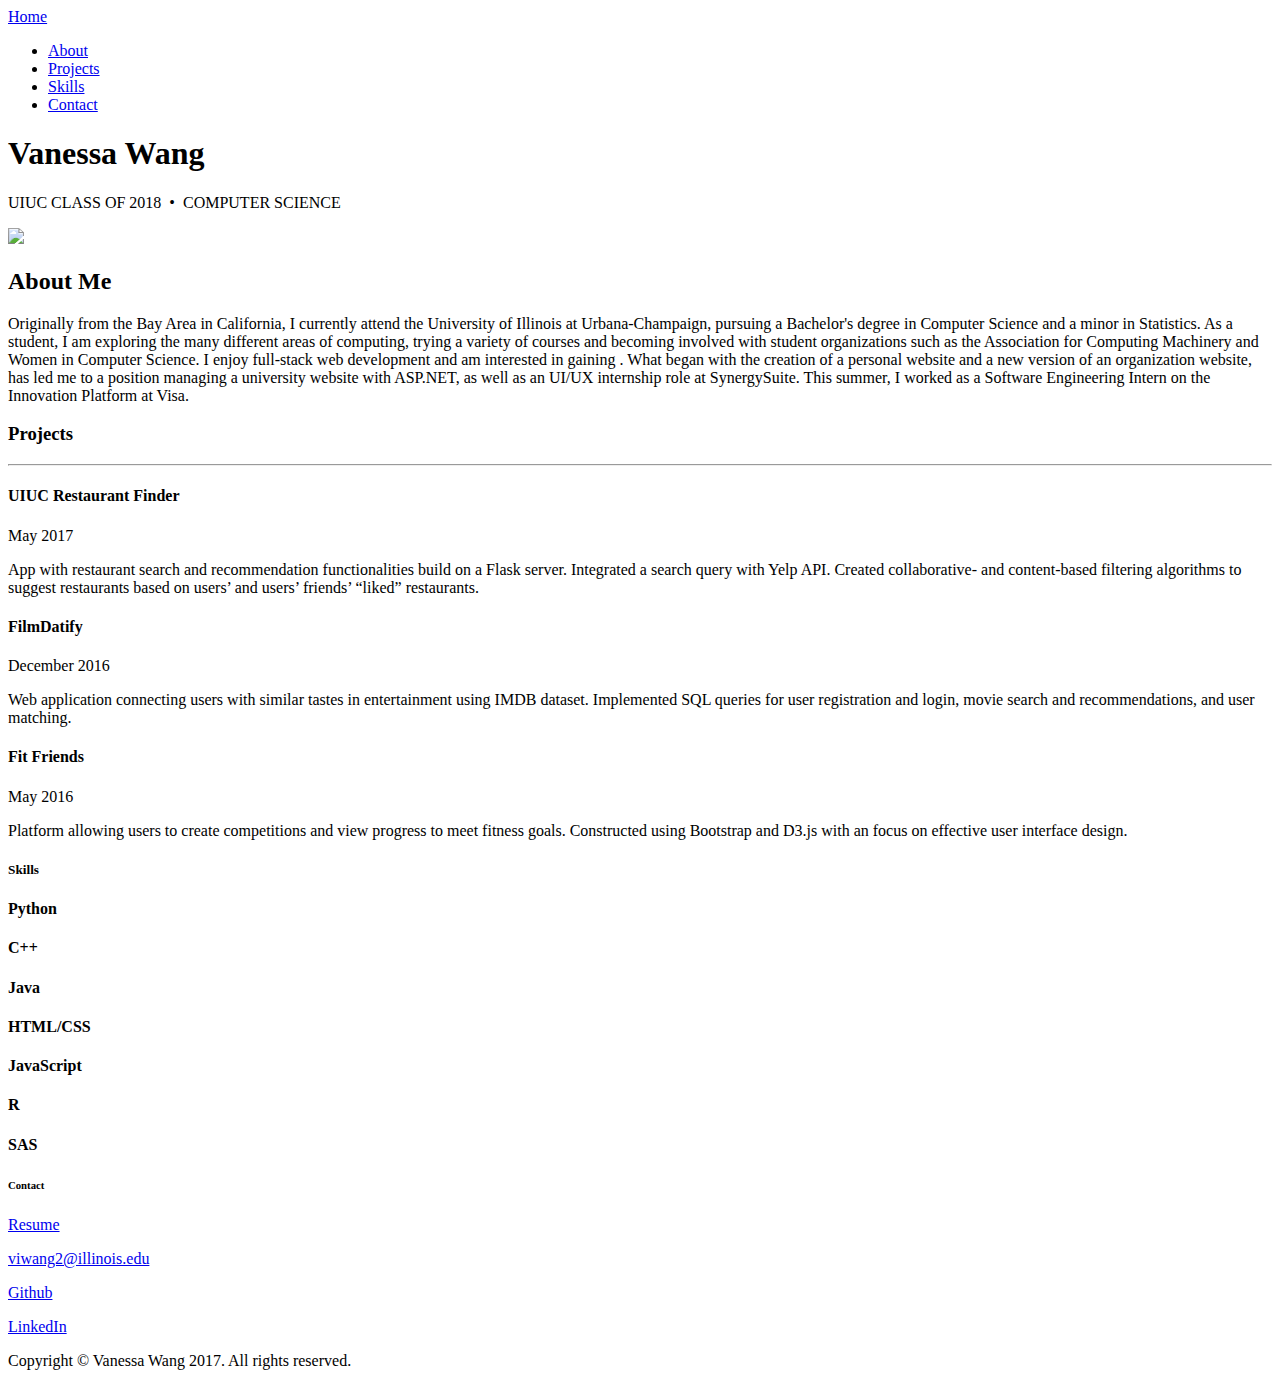
==== index.html @ e392cae5 "Update index.html" ====
<!DOCTYPE html>
<html lang="en-US">

<head>
	<title>Vanessa Wang</title>

 	<!-- Bootstrap Core CSS -->
    <link href="/css/bootstrap.min.css" rel="stylesheet">

    <!-- Custom CSS -->
    <link href="/css/style.css" rel="stylesheet">

	<!--fonts-->
	<link href='http://fonts.googleapis.com/css?family=Muli' rel='stylesheet' type='text/css'>
	<link href='http://fonts.googleapis.com/css?family=Oswald' rel='stylesheet' type='text/css'>
    <link href="/font-awesome/css/font-awesome.min.css" rel="stylesheet" type="text/css">

</head>

<script src="//ajax.googleapis.com/ajax/libs/jquery/1.11.0/jquery.min.js"></script>

<body id="page-top">
	<!--Navigation-->
 	<nav id="mainNav" class="navbar navbar-custom navbar-fixed-top">
 		<div class="container">
			<div class="navbar-header">
				<a class="navbar-brand page-scroll" href="#page-top">Home</a>
			</div>
				<div class="collapse navbar-collapse" id="bs-example-navbar-collapse-1">
					<ul class="nav navbar-nav navbar-right">
						<li><a class="page-scroll" href="#about">About</a></li>
						<li><a class="page-scroll" href="#projects">Projects</a></li>
						<li><a class="page-scroll" href="#skills">Skills</a></li>
						<li><a class="page-scroll" href="#contact">Contact</a></li>
					</ul>
				</div>
		</div>
	</nav>

	<header>
		<div class="header-content">
			<div class="header-content-inner">
				<h1>Vanessa Wang</h1>
				<p> UIUC CLASS OF 2018 &nbsp;&bull;&nbsp; COMPUTER SCIENCE</p>
				<a href="#about" class="btn btn-circle page-scroll">
					<i class="fa fa-angle-double-down animated"></i>
				</a>
			</div>
		</div>
	</header>

	<!--About-->
	<section id="about" class="content-row">
		<div class="container">
			<div class="row">
				<div class="col-lg-3">
					<img class="img-responsive" src='./images/profile.JPG'>
				</div>
				<div class="col-lg-9">
					<h2 class="section-heading">About Me</h2>
					<p class="text-faded">Originally from the Bay Area in California, I currently attend the University of Illinois
						at Urbana-Champaign, pursuing a Bachelor's degree in Computer Science and a minor in Statistics. As a student, I am exploring the many different areas of computing, trying a variety of courses and becoming involved with student organizations such as the Association for Computing Machinery and Women in Computer Science. I enjoy full-stack web development and am interested in gaining . What began with the creation of a personal website and a new version of an organization website, has led me to a position managing a university website with ASP.NET, as well as an UI/UX internship role at SynergySuite. This summer, I worked as a Software Engineering Intern on the Innovation Platform at Visa.</p>
				</div>
			</div>
		</div>
	</section>


	<!--Projects-->
	<section id="projects">
		<div class="container-fluid">
		<h3 class="section-heading">Projects</h3>
			<hr class="primary">

			<div class="row text-center">
			
				<!-- <div class="col-md-4 text-center">
					<div class="icon">
						<i class="fa fa-lightbulb-o fa-4x"></i>
					</div>
					<div>
						<h4 class="project-heading">Distance Calculator</h4>
						<p2>July 2017</p2>
						<p>Alexa skill that calculates the distance between two cities using the Google Maps Geolocation API and a Lambda function written with Node.js.</p>
					</div>
				</div> -->



				<div class="col-md-4 text-center">
					<div class="icon">
						<i class="fa fa-lightbulb-o fa-4x"></i>
					</div>
					<div>
						<h4 class="project-heading">UIUC Restaurant Finder</h4>
						<p2>May 2017</p2>
						<p>App with restaurant search and recommendation functionalities build on a Flask server. Integrated a search query with Yelp API. Created collaborative- and content-based filtering algorithms to suggest restaurants based on users’ and users’ friends’ “liked” restaurants.</p>
					</div>
				</div>

				<div class="col-md-4 text-center">
					<div class="icon">
						<i class="fa fa-lightbulb-o fa-4x"></i>
					</div>
					<div>
						<h4 class="project-heading">FilmDatify</h4>
						<p2>December 2016</p2>
						<p>Web application connecting users with similar tastes in entertainment using IMDB dataset. Implemented SQL queries for user registration and login, movie search and recommendations, and user matching.</p>
					</div>
				</div>

				<div class="col-md-4 text-center">
					<div class="icon">
						<i class="fa fa-lightbulb-o fa-4x"></i>
					</div>
					<div>
						<h4 class="project-heading">Fit Friends</h4>
						<p2>May 2016</p2>
						<p>Platform allowing users to create competitions and view progress to meet fitness goals. Constructed using Bootstrap and D3.js with an focus on effective user interface design.</p>
					</div>
				</div>

			</div>
		</div>
	</section>

	<!--Skills-->
	<section id="skills">
		<div class="container">
			<div class="row">
				<h5 class="section-heading">Skills</h5>
			</div>
			<div class="container-skills">



			<div class="row">
			        <div class="col-sm-8 col-md-8 skills boxed-grey col-sm-offset-2">
			            <div class="col-sm-5 col-md-2">
							<h4 class="text-center">Python</h4>
			            </div>
						<div class="progress">
						  <div class="progress-bar" role="progressbar" aria-valuenow="80" aria-valuemin="0" aria-valuemax="100" style="width:75%">
							 </div>
						</div>
				    </div>
			</div>

			<div class="row">
			        <div class="col-sm-8 col-md-8 skills boxed-grey col-sm-offset-2">
			            <div class="col-sm-5 col-md-2">
							<h4 class="text-center">C++</h4>
			            </div>
						<div class="progress">
						  <div class="progress-bar" role="progressbar" aria-valuenow="80" aria-valuemin="0" aria-valuemax="100" style="width:70%">
							 </div>
						</div>
				    </div>
			</div>

			<div class="row">
			        <div class="col-sm-8 col-md-8 skills boxed-grey col-sm-offset-2">
			            <div class="col-sm-5 col-md-2">
							<h4 class="text-center">Java</h4>
			            </div>
						<div class="progress">
						  <div class="progress-bar" role="progressbar" aria-valuenow="80" aria-valuemin="0" aria-valuemax="100" style="width:50%">
							 </div>
						</div>
				    </div>
			</div>

			<div class="row">
			        <div class="col-sm-8 col-md-8 skills boxed-grey col-sm-offset-2">
			            <div class="col-sm-5 col-md-2">
							<h4 class="text-center">HTML/CSS</h4>
			            </div>
						<div class="progress">
						  <div class="progress-bar" role="progressbar" aria-valuenow="80" aria-valuemin="0" aria-valuemax="100" style="width:90%">
							 </div>
						</div>
				    </div>
			</div>

			<div class="row">
			        <div class="col-sm-8 col-md-8 skills boxed-grey col-sm-offset-2">
			            <div class="col-sm-5 col-md-2">
							<h4 class="text-center">JavaScript</h4>
			            </div>
						<div class="progress">
						  <div class="progress-bar" role="progressbar" aria-valuenow="80" aria-valuemin="0" aria-valuemax="100" style="width:70%">
							 </div>
						</div>
				    </div>
			</div>


			<div class="row">
			        <div class="col-sm-8 col-md-8 skills boxed-grey col-sm-offset-2">
			            <div class="col-sm-5 col-md-2">
							<h4 class="text-center">R</h4>
			            </div>
						<div class="progress">
						  <div class="progress-bar" role="progressbar" aria-valuenow="70" aria-valuemin="0" aria-valuemax="100" style="width:50%">
							 </div>
						</div>
				    </div>
			</div>

			<div class="row">
			        <div class="col-sm-8 col-md-8 skills boxed-grey col-sm-offset-2">
			            <div class="col-sm-5 col-md-2">
							<h4 class="text-center">SAS</h4>
			            </div>
						<div class="progress">
						  <div class="progress-bar" role="progressbar" aria-valuenow="70" aria-valuemin="0" aria-valuemax="100" style="width:60%">
							 </div>
						</div>
				    </div>
			</div>

			</div>

		</div>
	</section>

	<!--Contact Info-->
	<section id="contact">
		<div class="container-fluid">
		<h6 class="section-heading">Contact</h6>
			<div class="boxed-grey">
				<div class="row">

					<div class="col-sm-3 col-md-3">
						<div class="contact-icon">
							<i class="fa fa-download fa-3x"></i>
						</div>
						<a href="Vanessa_Wang_Resume.pdf" target="_blank"><p>Resume</p></a>
					</div>

					<div class="col-sm-3 col-md-3">
						<div class="contact-icon">
							<i class="fa fa-envelope fa-3x"></i>
						</div>
						<p>
							<a href="mailto:viwang2@illinois.edu">viwang2@illinois.edu</a>
						</p>
					</div>

					<div class="col-sm-3 col-md-3">
						<div class="contact-icon">
							<i class="fa fa-github-square fa-3x"></i>
						</div>
						<p>
							<a href="https://github.com/vanessawang27" target="_blank">Github</a>
						</p>
					</div>

					<div class="col-sm-3 col-md-3">
						<div class="contact-icon">
							<i class="fa fa-linkedin-square fa-3x"></i>
						</div>
						<p>
							<a href="www.linkedin.com/in/vanessawang2" target="_blank">LinkedIn</a>	
						</p>
					</div>

				</div>
			</div>
		</div>
	</section>

	<footer>
		<div class="container">
			<div class="row">
				<div class="col-lg-12 col-md-12">
					<a href="#page-top" id="totop" class="btn btn-circle page-scroll">
						<i class="fa fa-angle-double-up animated"></i>
					</a>
				</div>
			</div>
		</div>
		<p>Copyright &copy; Vanessa Wang 2017. All rights reserved.</p>
	</footer>


    <!-- jQuery -->
    <script src="js/jquery.js"></script>

    <!-- Bootstrap Core JavaScript -->
    <script src="js/bootstrap.min.js"></script>

    <!-- Plugin JavaScript -->
    <script src="http://cdnjs.cloudflare.com/ajax/libs/jquery-easing/1.3/jquery.easing.min.js"></script>
    <script src="js/classie.js"></script>
    <script src="js/cbpAnimatedHeader.js"></script>

    <!-- Contact Form JavaScript -->
    <script src="js/jqBootstrapValidation.js"></script>
    <script src="js/contact_me.js"></script>

    <!-- Custom Theme JavaScript -->
    <script src="js/agency.js"></script>
</body>
</html>
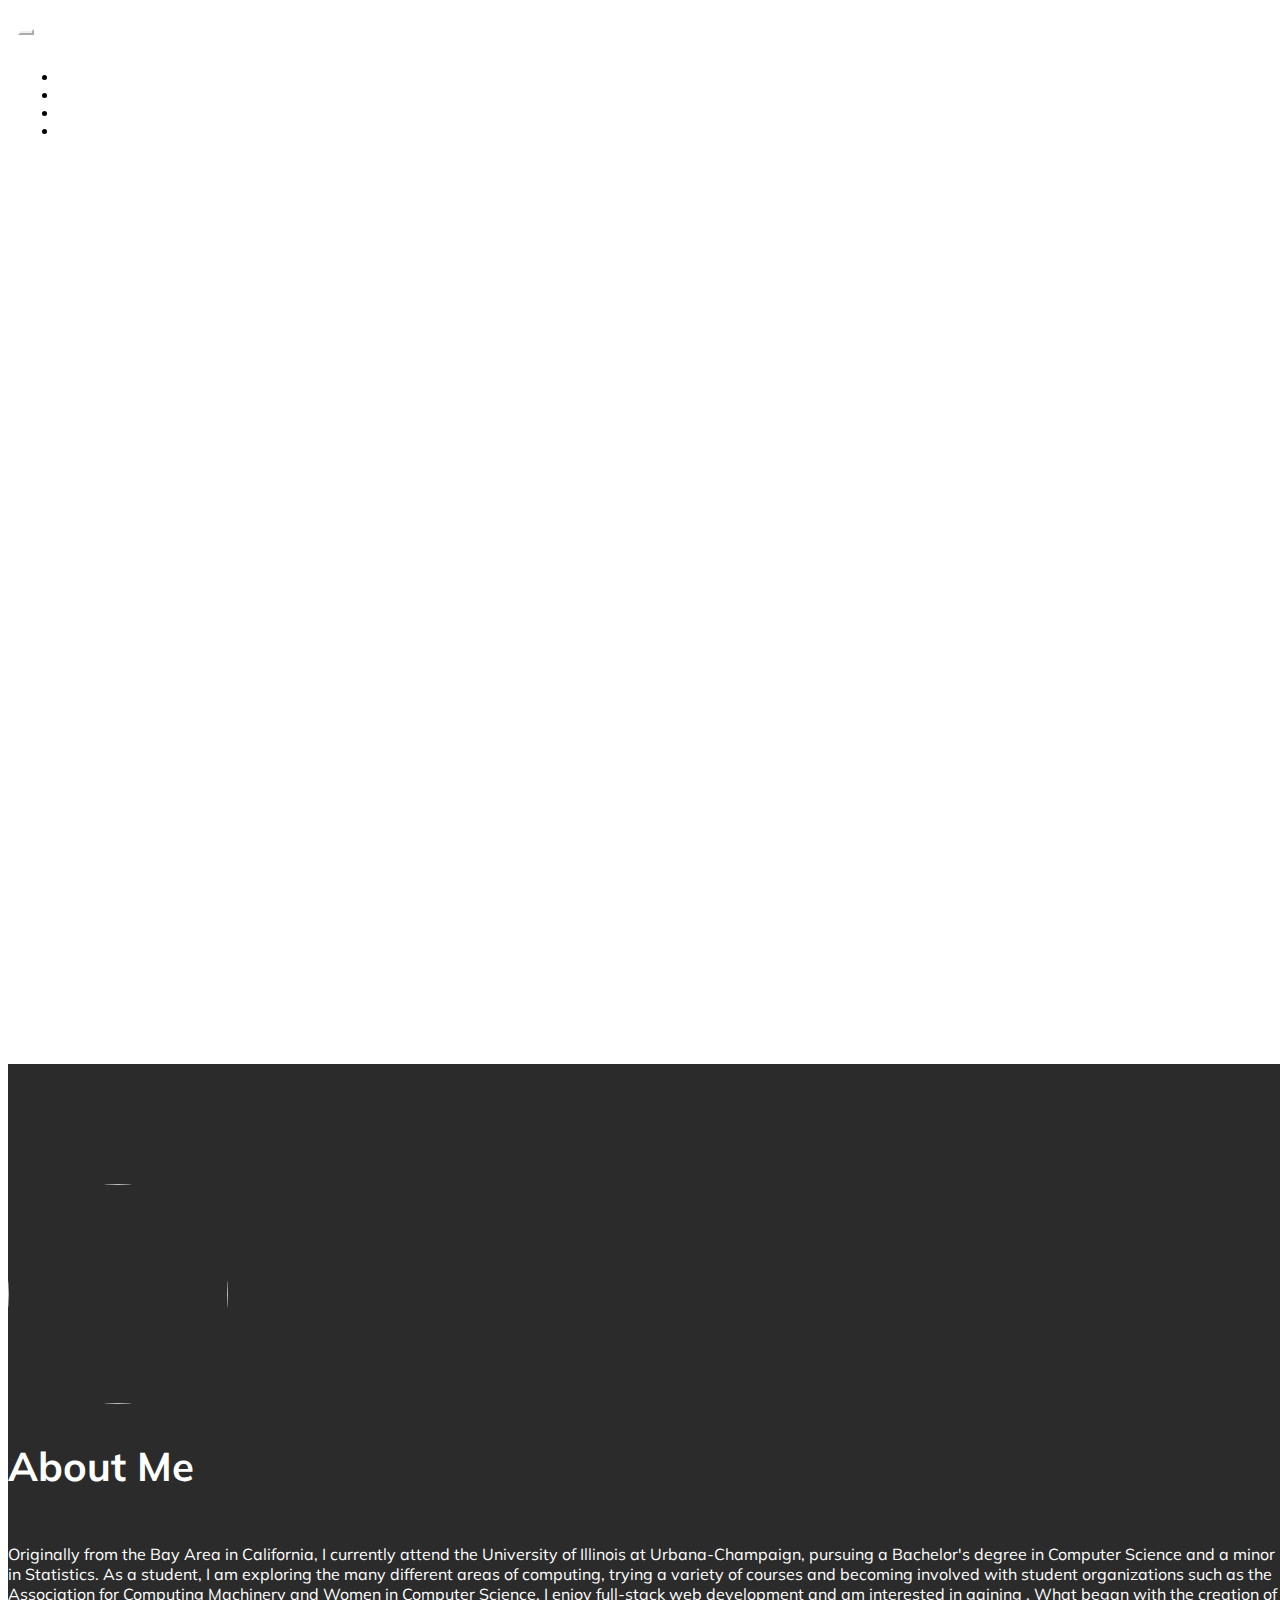
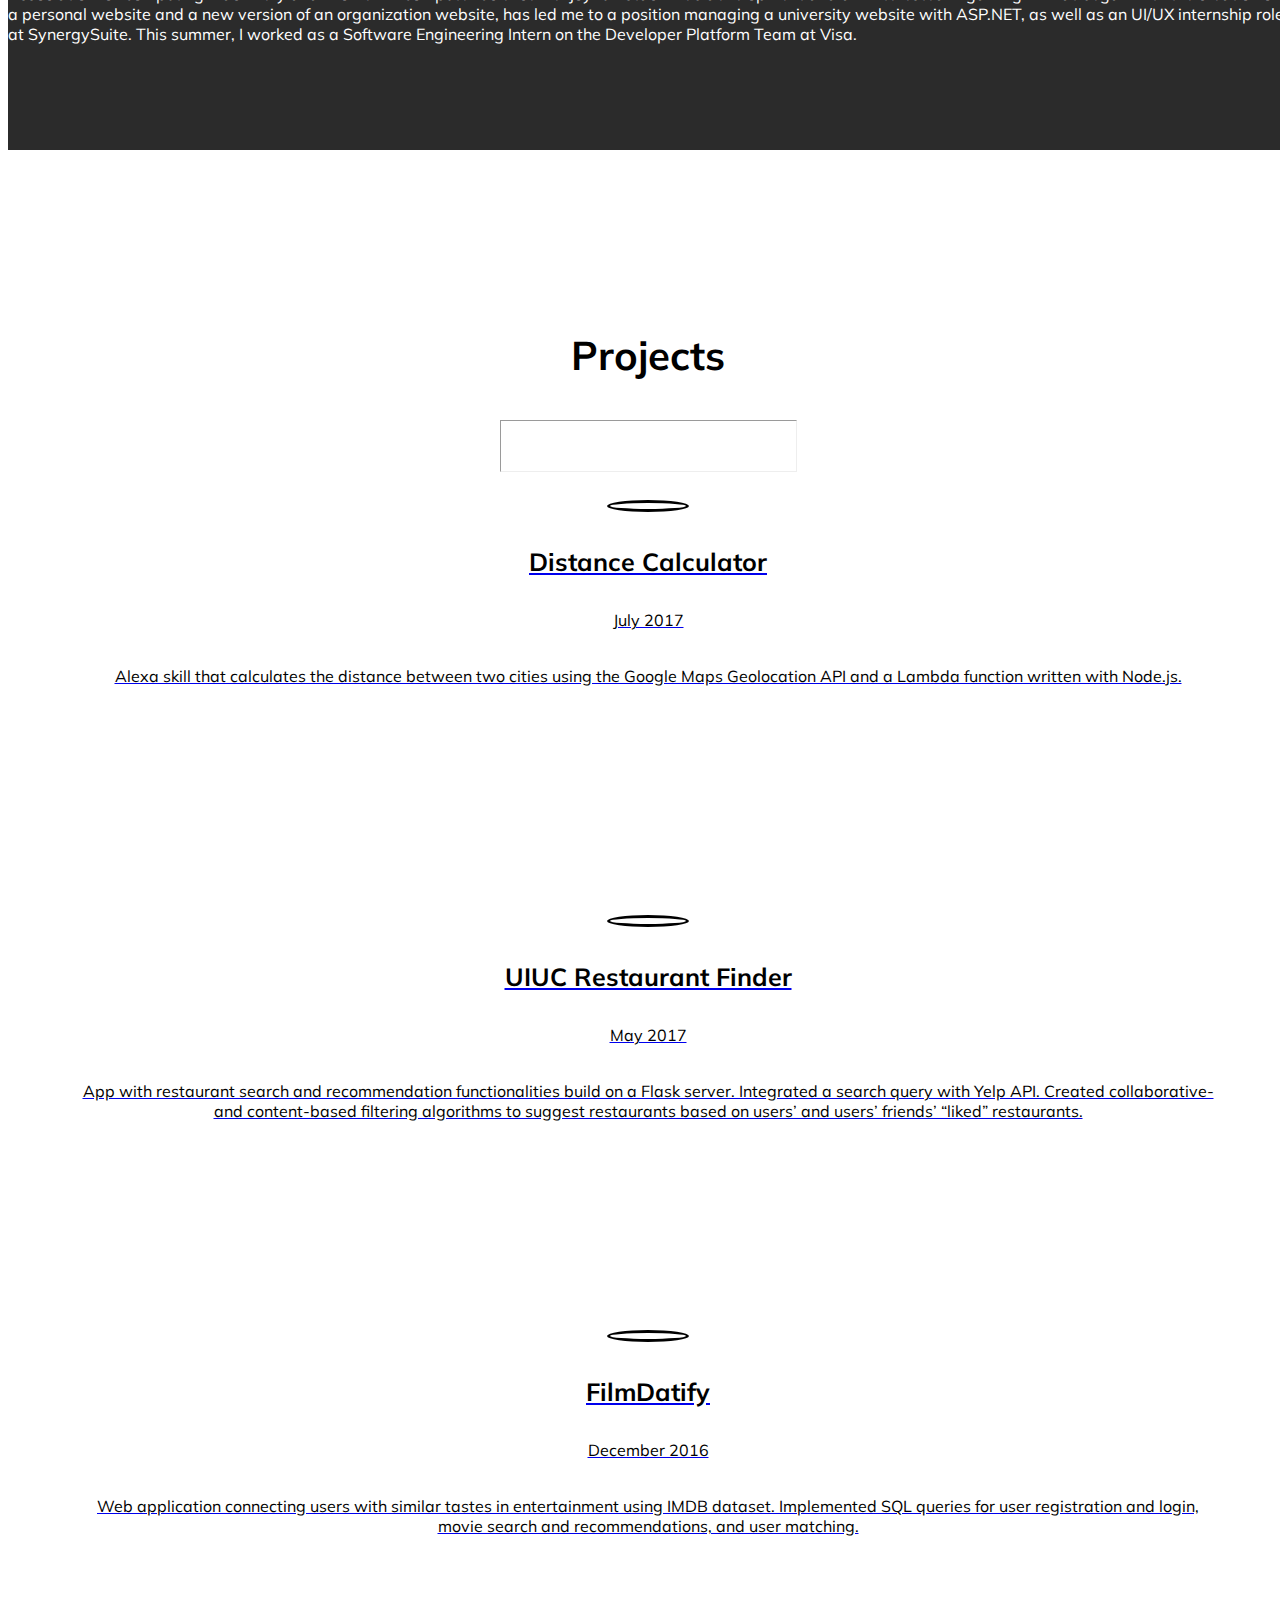
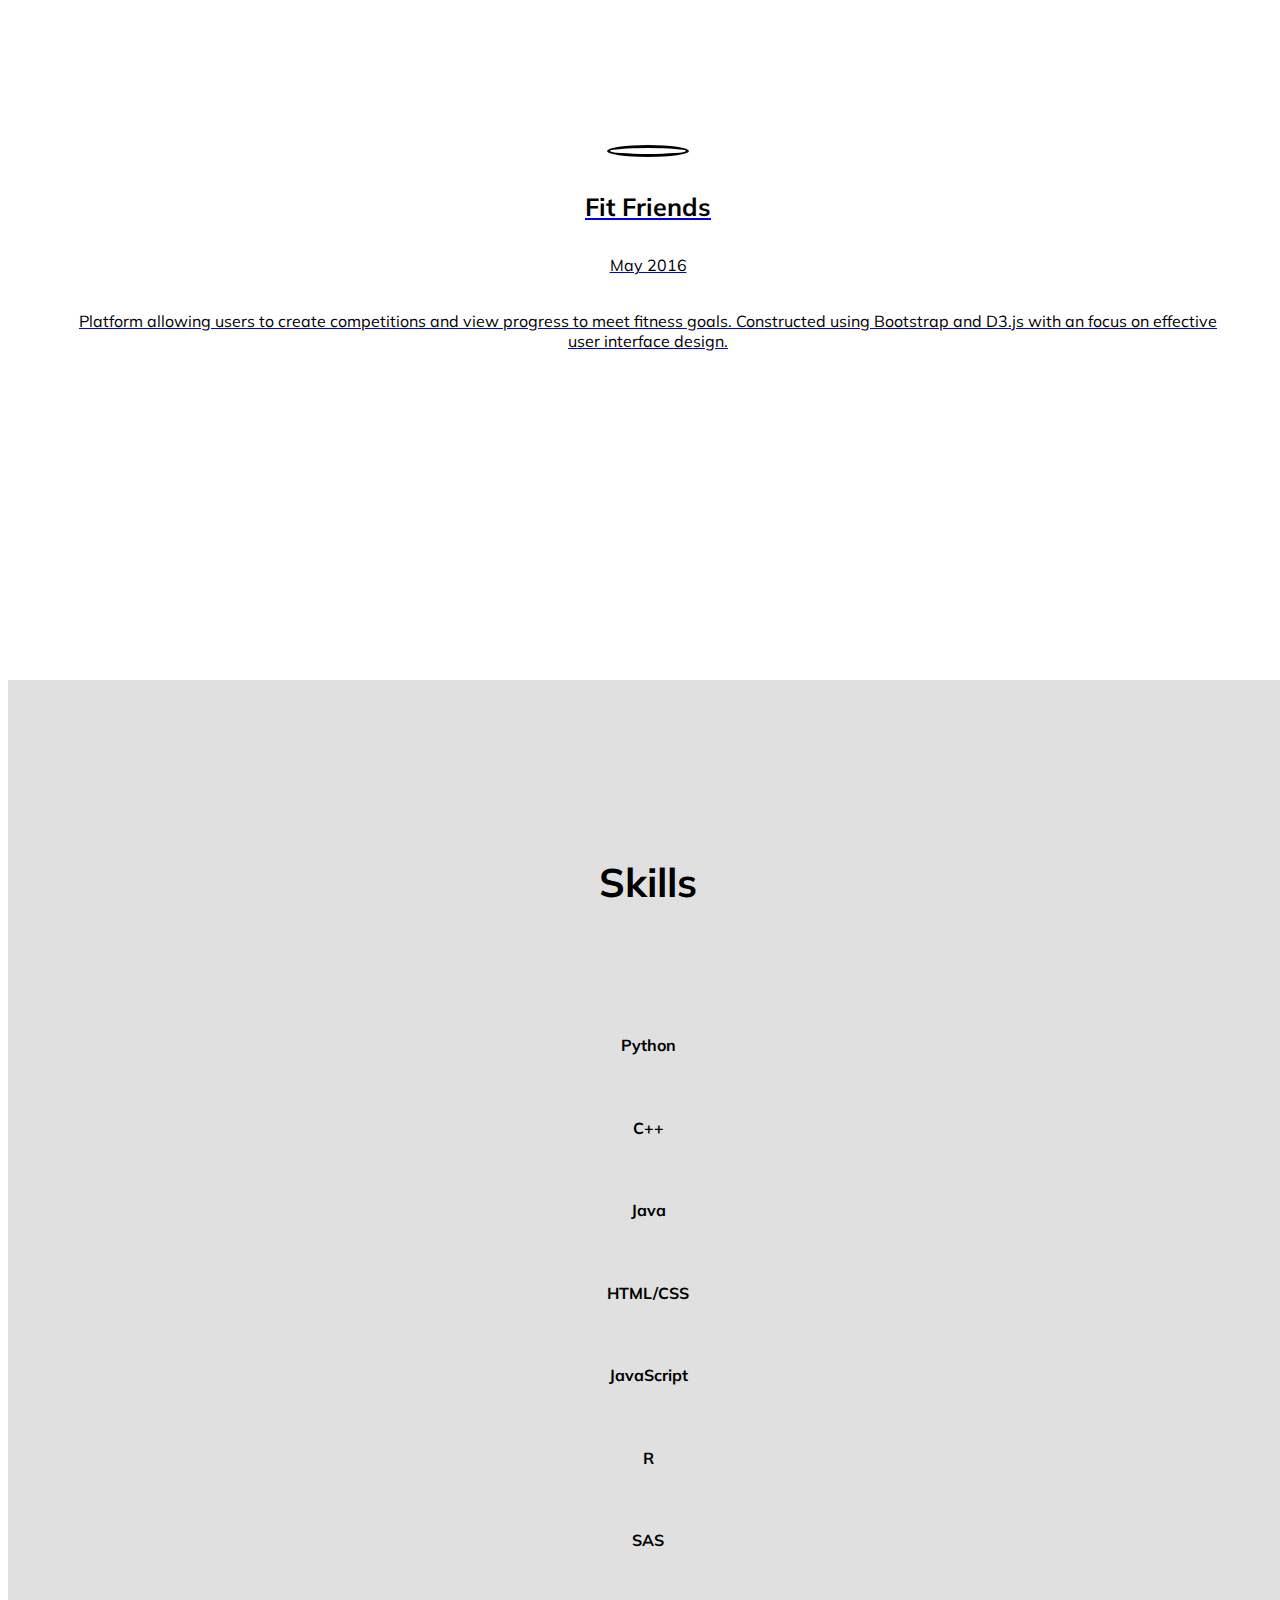
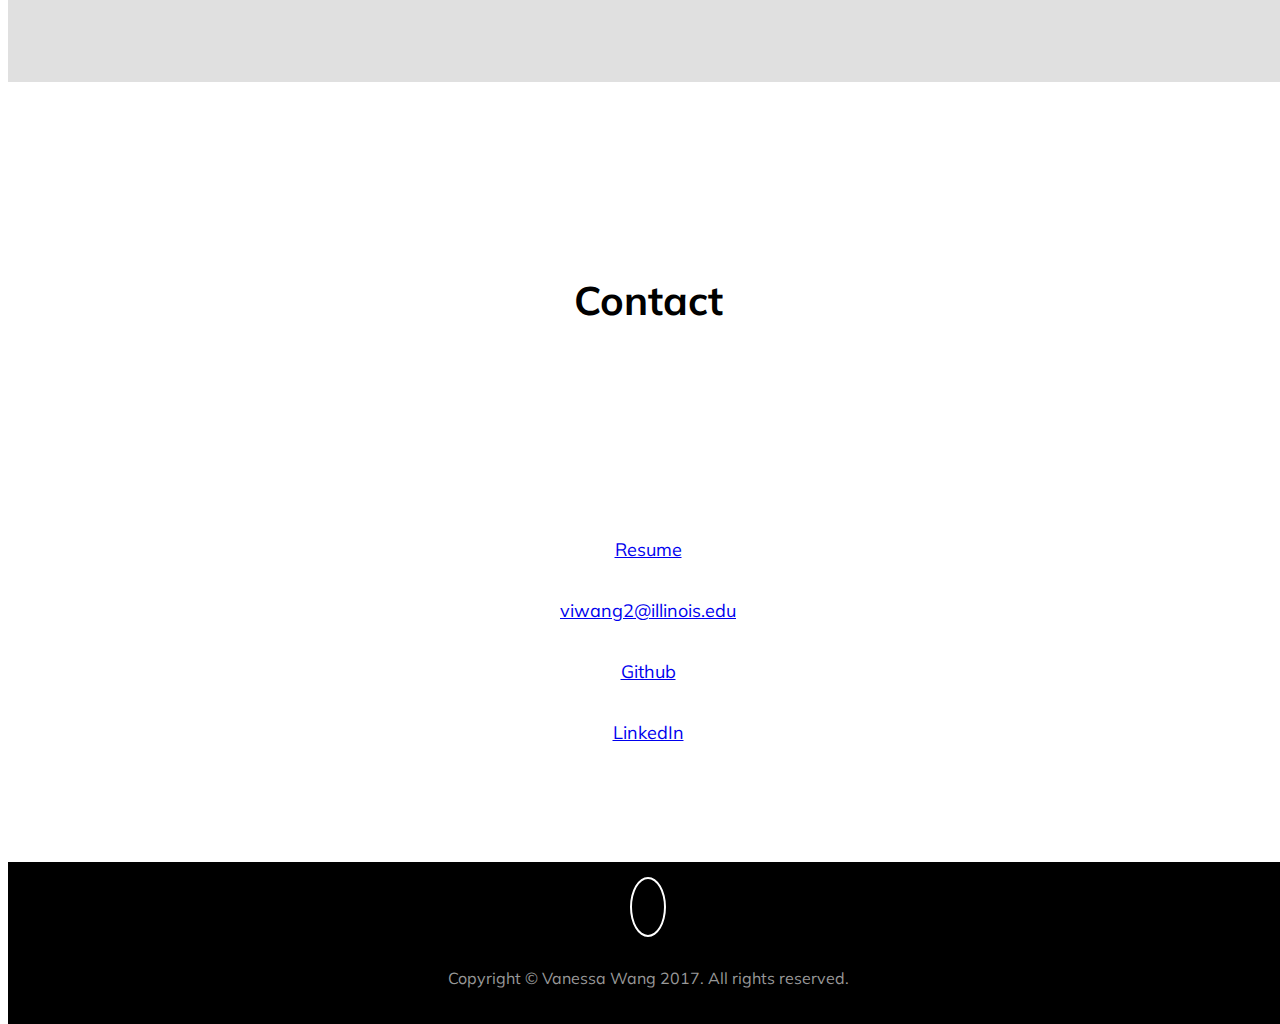
==== commit 55ac7eb3: "added links and web-responsive layout" ====
--- a/index.html
+++ b/index.html
@@ -5,15 +5,15 @@
 	<title>Vanessa Wang</title>
 
  	<!-- Bootstrap Core CSS -->
-    <link href="/css/bootstrap.min.css" rel="stylesheet">
+    <link href="css/bootstrap.min.css" rel="stylesheet">
 
     <!-- Custom CSS -->
-    <link href="/css/style.css" rel="stylesheet">
+    <link href="css/style.css" rel="stylesheet">
 
 	<!--fonts-->
 	<link href='http://fonts.googleapis.com/css?family=Muli' rel='stylesheet' type='text/css'>
 	<link href='http://fonts.googleapis.com/css?family=Oswald' rel='stylesheet' type='text/css'>
-    <link href="/font-awesome/css/font-awesome.min.css" rel="stylesheet" type="text/css">
+    <link href="font-awesome/css/font-awesome.min.css" rel="stylesheet" type="text/css">
 
 </head>
 
@@ -21,21 +21,61 @@
 
 <body id="page-top">
 	<!--Navigation-->
- 	<nav id="mainNav" class="navbar navbar-custom navbar-fixed-top">
- 		<div class="container">
-			<div class="navbar-header">
-				<a class="navbar-brand page-scroll" href="#page-top">Home</a>
-			</div>
-				<div class="collapse navbar-collapse" id="bs-example-navbar-collapse-1">
-					<ul class="nav navbar-nav navbar-right">
-						<li><a class="page-scroll" href="#about">About</a></li>
-						<li><a class="page-scroll" href="#projects">Projects</a></li>
-						<li><a class="page-scroll" href="#skills">Skills</a></li>
-						<li><a class="page-scroll" href="#contact">Contact</a></li>
-					</ul>
-				</div>
-		</div>
+	<!-- <div class="navbar-header">
+          <button type="button" class="navbar-toggle collapsed" data-toggle="collapse" data-target="#bs-example-navbar-collapse-1" aria-expanded="false">
+             <span class="sr-only">Toggle navigation</span>
+             <span class="icon-bar"></span>
+             <span class="icon-bar"></span>
+             <span class="icon-bar"></span>
+             <span class="icon-bar"></span>
+            </button>
+            <a class="navbar-brand" href="/index.html">
+              <img src='/images/logo.jpg' alt=>
+            </a>
+    </div> -->
+
+<!--     	<div class="collapse navbar-collapse">
+	 	<nav id="mainNav" class="navbar navbar-custom navbar-fixed-top">
+	 		<div class="container">
+				<div class="navbar-header">
+					<a class="navbar-brand page-scroll" href="#page-top">Home</a>
+				</div>
+					<div class="collapse navbar-collapse" id="bs-example-navbar-collapse-1">
+						<ul class="nav navbar-nav navbar-right">
+							<li><a class="page-scroll" href="#about">About</a></li>
+							<li><a class="page-scroll" href="#projects">Projects</a></li>
+							<li><a class="page-scroll" href="#skills">Skills</a></li>
+							<li><a class="page-scroll" href="#contact">Contact</a></li>
+						</ul>
+					</div>
+			</div>
+		</nav>
+	</div> -->
+
+	<nav class="navbar navbar-custom navbar-fixed-top" role="navigation">
+	  <div class="container">
+	    <div class="navbar-header">
+	      <button type="button" class="navbar-toggle" data-toggle="collapse" data-target="#myNavbar">
+	        <span class="icon-bar"></span>
+	        <span class="icon-bar"></span>
+	        <span class="icon-bar"></span>                        
+	      </button>
+	      <div class="navbar-header">
+			<a class="navbar-brand page-scroll" href="#page-top">Home</a>
+		  </div>
+	    </div>
+	    <div class="collapse navbar-collapse" id="myNavbar">
+	      <ul class="nav navbar-nav navbar-right">
+			<li><a class="page-scroll" href="#about">About</a></li>
+			<li><a class="page-scroll" href="#projects">Projects</a></li>
+			<li><a class="page-scroll" href="#skills">Skills</a></li>
+			<li><a class="page-scroll" href="#contact">Contact</a></li>
+	      </ul>
+	    </div>
+	  </div>
 	</nav>
+
+
 
 	<header>
 		<div class="header-content">
@@ -53,13 +93,13 @@
 	<section id="about" class="content-row">
 		<div class="container">
 			<div class="row">
-				<div class="col-lg-3">
+				<div class="col-md-3">
 					<img class="img-responsive" src='./images/profile.JPG'>
 				</div>
-				<div class="col-lg-9">
+				<div class="col-md-9">
 					<h2 class="section-heading">About Me</h2>
 					<p class="text-faded">Originally from the Bay Area in California, I currently attend the University of Illinois
-						at Urbana-Champaign, pursuing a Bachelor's degree in Computer Science and a minor in Statistics. As a student, I am exploring the many different areas of computing, trying a variety of courses and becoming involved with student organizations such as the Association for Computing Machinery and Women in Computer Science. I enjoy full-stack web development and am interested in gaining . What began with the creation of a personal website and a new version of an organization website, has led me to a position managing a university website with ASP.NET, as well as an UI/UX internship role at SynergySuite. This summer, I worked as a Software Engineering Intern on the Innovation Platform at Visa.</p>
+						at Urbana-Champaign, pursuing a Bachelor's degree in Computer Science and a minor in Statistics. As a student, I am exploring the many different areas of computing, trying a variety of courses and becoming involved with student organizations such as the Association for Computing Machinery and Women in Computer Science. I enjoy full-stack web development and am interested in gaining . What began with the creation of a personal website and a new version of an organization website, has led me to a position managing a university website with ASP.NET, as well as an UI/UX internship role at SynergySuite. This summer, I worked as a Software Engineering Intern on the Developer Platform Team at Visa.</p>
 				</div>
 			</div>
 		</div>
@@ -74,7 +114,8 @@
 
 			<div class="row text-center">
 			
-				<!-- <div class="col-md-4 text-center">
+				<a href="https://www.amazon.com/dp/B0745Y68D1/ref=sr_1_2?s=digital-skills">
+				<div class="col-md-3 text-center project">
 					<div class="icon">
 						<i class="fa fa-lightbulb-o fa-4x"></i>
 					</div>
@@ -83,11 +124,12 @@
 						<p2>July 2017</p2>
 						<p>Alexa skill that calculates the distance between two cities using the Google Maps Geolocation API and a Lambda function written with Node.js.</p>
 					</div>
-				</div> -->
-
-
-
-				<div class="col-md-4 text-center">
+				</div>
+				</a>
+
+
+				<a href="https://github.com/vanessawang27/UIUC-Restaurant-Finder">
+				<div class="col-md-3 text-center project">
 					<div class="icon">
 						<i class="fa fa-lightbulb-o fa-4x"></i>
 					</div>
@@ -97,8 +139,10 @@
 						<p>App with restaurant search and recommendation functionalities build on a Flask server. Integrated a search query with Yelp API. Created collaborative- and content-based filtering algorithms to suggest restaurants based on users’ and users’ friends’ “liked” restaurants.</p>
 					</div>
 				</div>
-
-				<div class="col-md-4 text-center">
+				</a>
+
+				<a href="https://github.com/jwlee/Fildatify">
+				<div class="col-md-3 text-center project">
 					<div class="icon">
 						<i class="fa fa-lightbulb-o fa-4x"></i>
 					</div>
@@ -108,8 +152,10 @@
 						<p>Web application connecting users with similar tastes in entertainment using IMDB dataset. Implemented SQL queries for user registration and login, movie search and recommendations, and user matching.</p>
 					</div>
 				</div>
-
-				<div class="col-md-4 text-center">
+				</a>
+
+				<a href="https://github.com/jwlee/fitfriends">
+				<div class="col-md-3 text-center project">
 					<div class="icon">
 						<i class="fa fa-lightbulb-o fa-4x"></i>
 					</div>
@@ -118,9 +164,9 @@
 						<p2>May 2016</p2>
 						<p>Platform allowing users to create competitions and view progress to meet fitness goals. Constructed using Bootstrap and D3.js with an focus on effective user interface design.</p>
 					</div>
-				</div>
-
-			</div>
+				</div> 
+				</a>
+
 		</div>
 	</section>
 
@@ -290,6 +336,7 @@
     <!-- Bootstrap Core JavaScript -->
     <script src="js/bootstrap.min.js"></script>
 
+
     <!-- Plugin JavaScript -->
     <script src="http://cdnjs.cloudflare.com/ajax/libs/jquery-easing/1.3/jquery.easing.min.js"></script>
     <script src="js/classie.js"></script>
--- a/css/style.css
+++ b/css/style.css
@@ -0,0 +1,326 @@
+html,
+body {
+    width: 100%;
+    height: 100%;
+}
+
+body {
+    font-family: 'Muli','Helvetica Neue',Arial,sans-serif;
+}
+
+header {
+	background-size: 100% 100%;
+    position: relative;
+    width:100%;
+    height:100%;
+    text-align: center;
+    color: #fff;
+    background:url(../images/mountain.jpg);
+    background-position: center;
+    -webkit-background-size: cover;
+    -moz-background-size: cover;
+    background-size: cover;
+    -o-background-size: cover;
+}
+
+header .header-content {
+    position: relative;
+    width: 100%;
+    padding: 100px 15px;
+    text-align: center;
+}
+
+header .header-content .header-content-inner{
+	font-family: 'Oswald','Helvetica Neue',Arial,sans-serif;
+	padding-top: 15%;
+}
+
+header .header-content .header-content-inner h1 {
+	font-size:120px;
+    margin-top: 0;
+    margin-bottom: 0;
+    text-transform: uppercase;
+    font-weight: 700;
+	/*letter-spacing:2px;*/
+}
+
+header .header-content .header-content-inner p {
+	font-family: 'Oswald','Helvetica Neue',Arial,sans-serif;
+	letter-spacing: 4px;
+    margin-bottom: 50px;
+    font-size: 40px;
+    font-weight: 300;
+    color: rgba(255,255,255,.7);
+}
+
+header .header-content .header-content-inner a, .btn-circle{
+    width: 70px;
+    height: 70px;
+    margin-top: 15px;
+    padding: 3px 16px;
+    border: 2px solid #fff;
+    border-radius: 100%!important;
+    font-size: 40px;
+    color: #fff;
+    background: 0 0;
+    -webkit-transition: background .3s ease-in-out;
+    -moz-transition: background .3s ease-in-out;
+    transition: background .3s ease-in-out;
+}
+
+header .header-content .header-content-inner a:hover,
+header .header-content .header-content-inner a:focus, .btn-circle:hover, .btn-circle:focus {
+    outline: 0;
+    color: #fff;
+    background: rgba(255,255,255,.1);
+}
+
+.navbar-custom {
+ 	-webkit-transition: background .3s ease-in-out,padding .3s ease-in-out;
+ 	-moz-transition: background .3s ease-in-out,padding .3s ease-in-out;
+ 	transition: background .3s ease-in-out,padding .3s ease-in-out;
+}
+
+.navbar-custom {
+	font-size:14px;
+	font-family:'Muli','Helvetica Neue',Arial,sans-serif;
+	text-transform:uppercase;
+	padding:10px;
+}
+
+.navbar-custom .navbar-brand {
+	font-size:14px;
+	font-weight:700;
+	padding:10px;
+}
+
+.navbar-custom .navbar-brand {
+    -webkit-transition: all .3s;
+    -moz-transition: all .3s;
+    transition: all .3s;
+}
+
+.navbar-custom a {
+	color:#fff;
+}
+
+.navbar-custom .navbar-nav>.active>a {
+    background-color: gray;
+}
+
+.navbar-custom.navbar-shrink {
+    background-color: black;
+}
+
+.navbar-custom .nav a:hover, .navbar-custom .navbar-brand:hover{
+	background-color:transparent;
+	outline:none;
+	color:#c2d1e8;
+}
+
+.navbar-custom .navbar-toggle {
+	border-color:#fff;
+	z-index:1000;
+}
+
+.navbar-custom .icon-bar {
+	background-color:#fff;
+	z-index:1000;
+}
+
+section {
+	padding:90px 0;
+}
+
+.content-row {
+	background-color:#2b2b2b;
+}
+
+.content-row p, .content-row .col-lg-9 .section-heading, .content-row{
+	color:white;
+}
+
+p, .section-heading {
+    font-family: 'Muli','Helvetica Neue',Arial,sans-serif;
+}
+
+p{
+	padding-top:20px;
+	font-size:16px;
+}
+
+.section-heading {
+	font-size:40px;
+	font-weight:700;
+}
+
+img{
+  margin-top: 30px;
+	height:220px;
+	width:220px;
+	border-radius:100%;
+}
+
+.container-fluid{
+	text-align:center;
+	padding:50px;
+}
+
+.container-skills{
+	padding-left, padding-right:1000px;
+}
+
+hr {
+	width:25%;
+	padding-bottom:50px;
+	color:black;
+}
+
+
+.icon {
+	margin-left:auto;
+	margin-right:auto;
+	text-align:center;
+	color:black;
+	width:70px;
+    padding: 3px 3px;
+    border:3px solid black;
+    border-radius: 100%;
+    margin-bottom:30px;
+}
+
+.project-heading{
+	font-size:25px;
+}
+
+#skills .section-heading{
+	padding-bottom:20px;
+	text-align:center;
+}
+
+#skills{
+	padding:100px;
+	background-color:rgba(224, 224, 224, 1);
+}
+
+.progress{
+	margin-bottom:0px;
+	margin-top: 10px;
+}
+
+.container-skills {
+	text-align:center;
+}
+
+#skills .row{
+	padding:10px;
+}
+
+
+#contact{
+	padding:50px;
+}
+
+#contact p{
+	text-align:center;
+	font-size:18px;
+}
+
+#contact .section-heading{
+	padding-bottom:100px;
+}
+
+a:hover {
+	cursor:pointer;
+	text-decoration:none;
+}
+
+/*
+#contact .col-md-4, #contact .col-sm-4{
+	background-color:rgba(224, 224, 224, 1);
+	padding:50px;
+	border-radius:100%;
+	width:200px;
+	height:200px;
+	padding-left:50px;
+}
+*/
+
+#contact .address a{
+	padding-top:0px;
+}
+
+.company-social{
+	list-style:none;
+}
+
+.company-social li{
+	display:inline-block;
+}
+
+p1 {
+	padding-top:0px;
+	font-size:20px;
+	text-align:center;
+}
+
+.company-social{
+	padding:0px;
+}
+
+.company-social li a i, .contact-icon{
+	color:#383838;
+}
+
+footer {
+	background-color:black;
+	padding:20px;
+	text-align:center;
+}
+
+footer p {
+	color:#989898;
+}
+
+.project {
+	padding:20px;
+	height:375px;
+	color:#000;
+}
+.project:hover {
+	background-color:#f0edfc;
+	cursor:pointer;
+}
+
+@media only screen and (max-width:769px) {
+	header .header-content .header-content-inner {
+		margin-top:40px;
+	}
+	header .header-content .header-content-inner h1 {
+		font-size:72px;
+	    margin-top: 0;
+	    margin-bottom: 0;
+	    text-transform: uppercase;
+	    font-weight: 700;
+		/*letter-spacing:2px;*/
+	}
+
+	header .header-content .header-content-inner p {
+		font-family: 'Oswald','Helvetica Neue',Arial,sans-serif;
+		letter-spacing: 4px;
+	    margin-bottom: 50px;
+	    font-size: 28px;
+	    font-weight: 300;
+	    color: rgba(255,255,255,.7);
+	}
+	.navbar-custom {
+		background-color:#000;
+	}
+	#about {
+		text-align:center;
+	}
+	#about .col-md-3 {
+		margin-left:20%;
+	}
+}
+
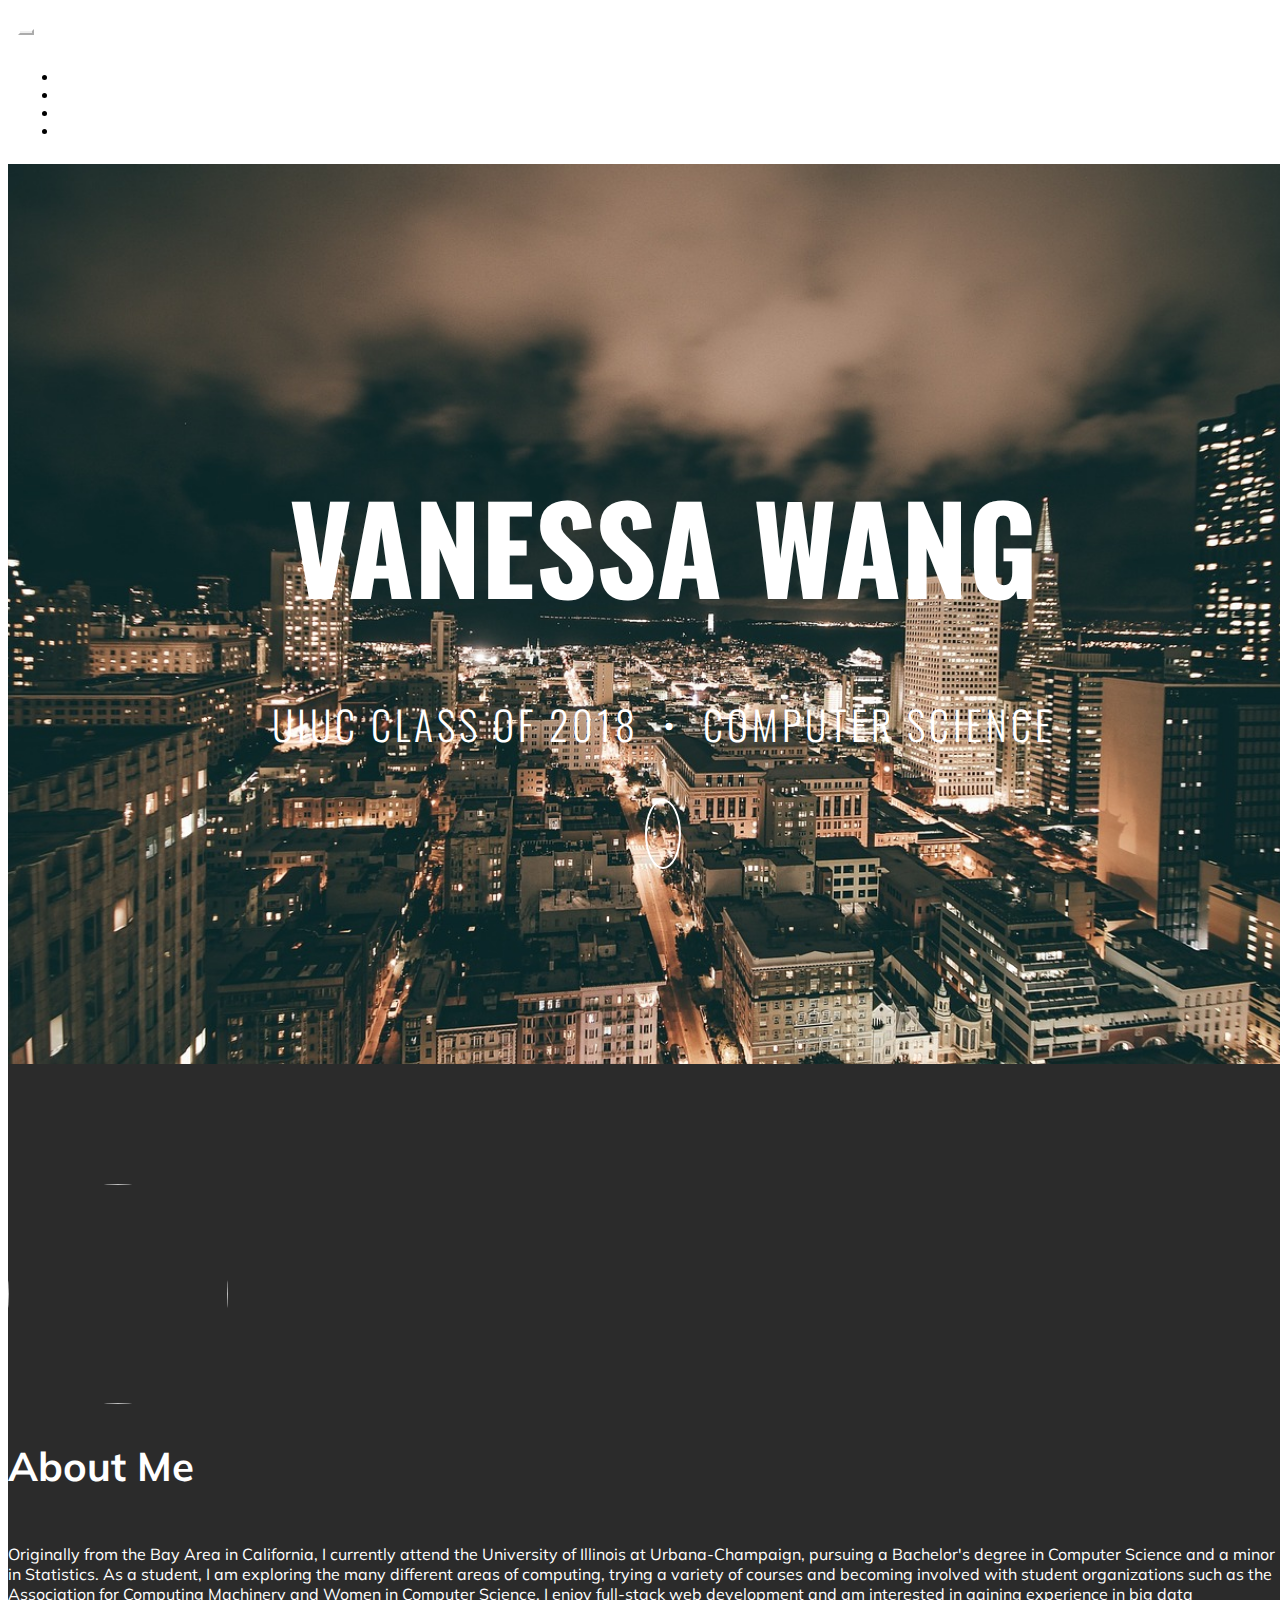
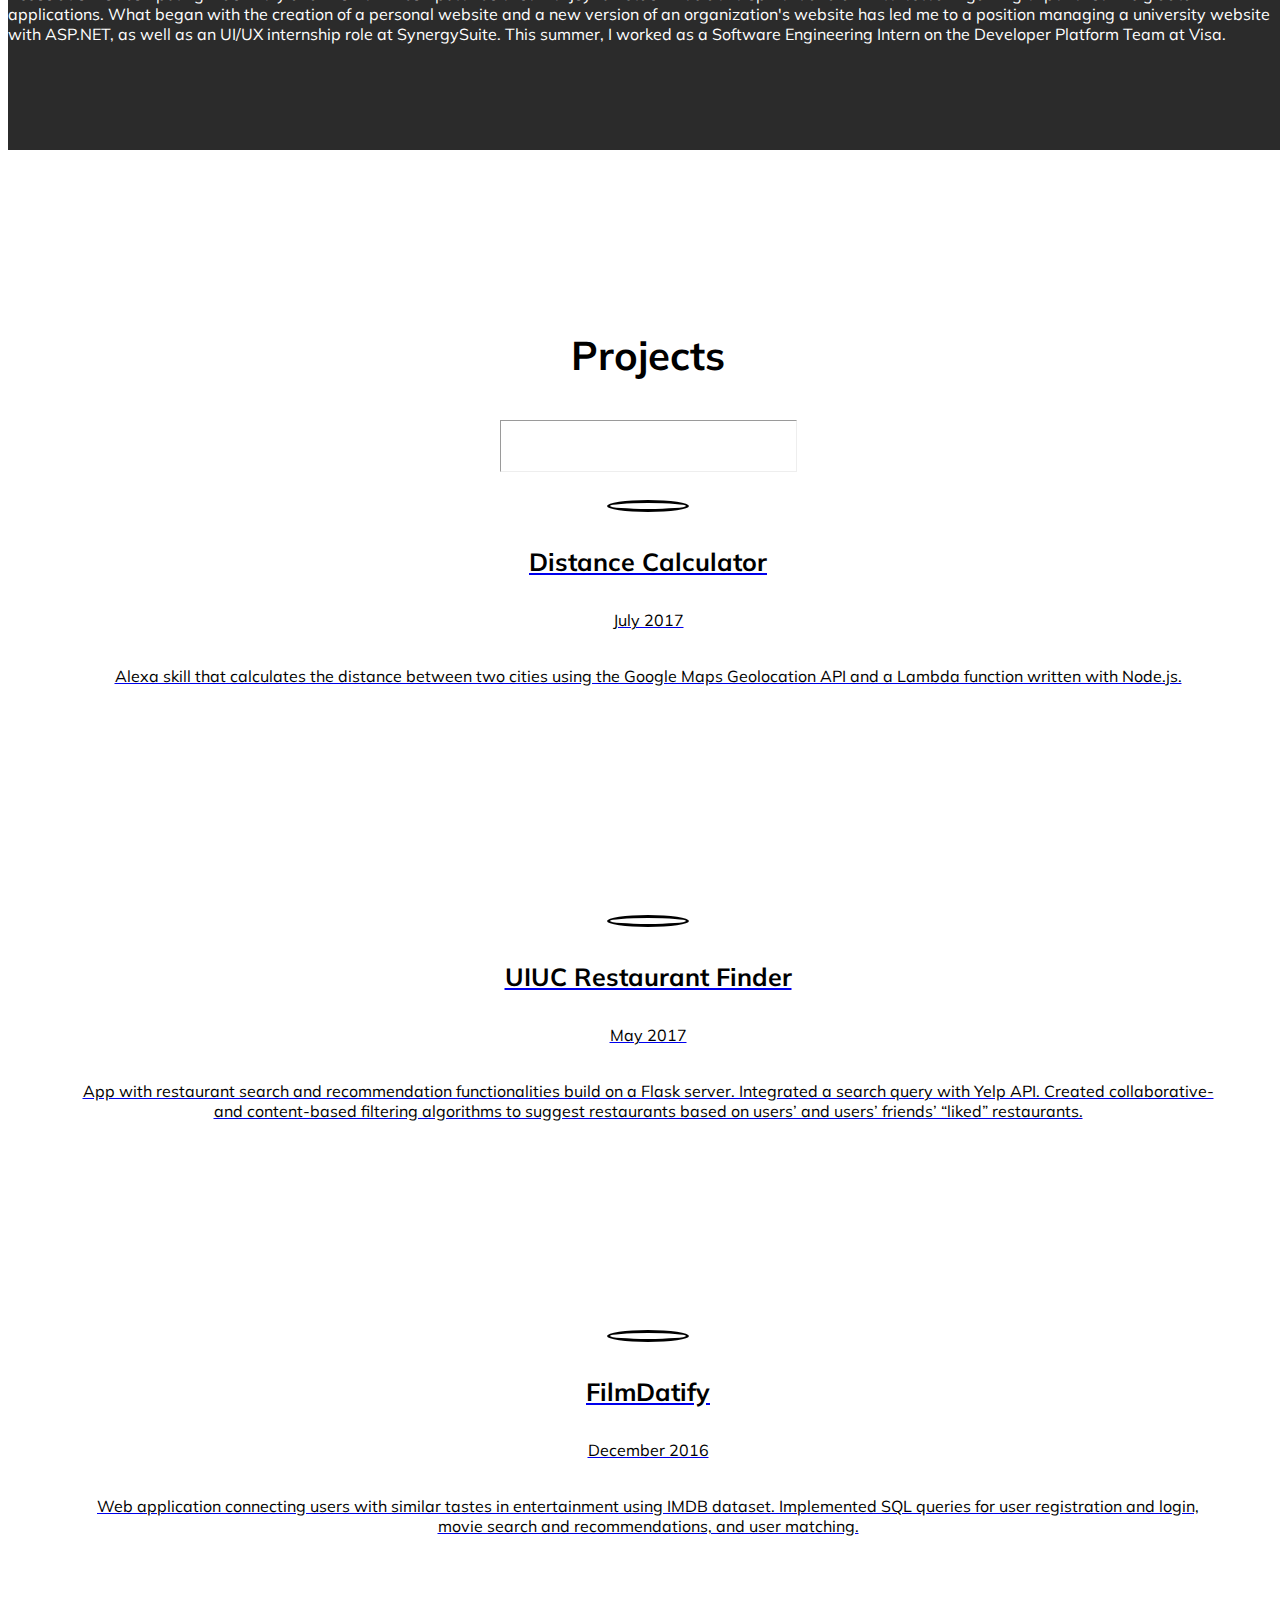
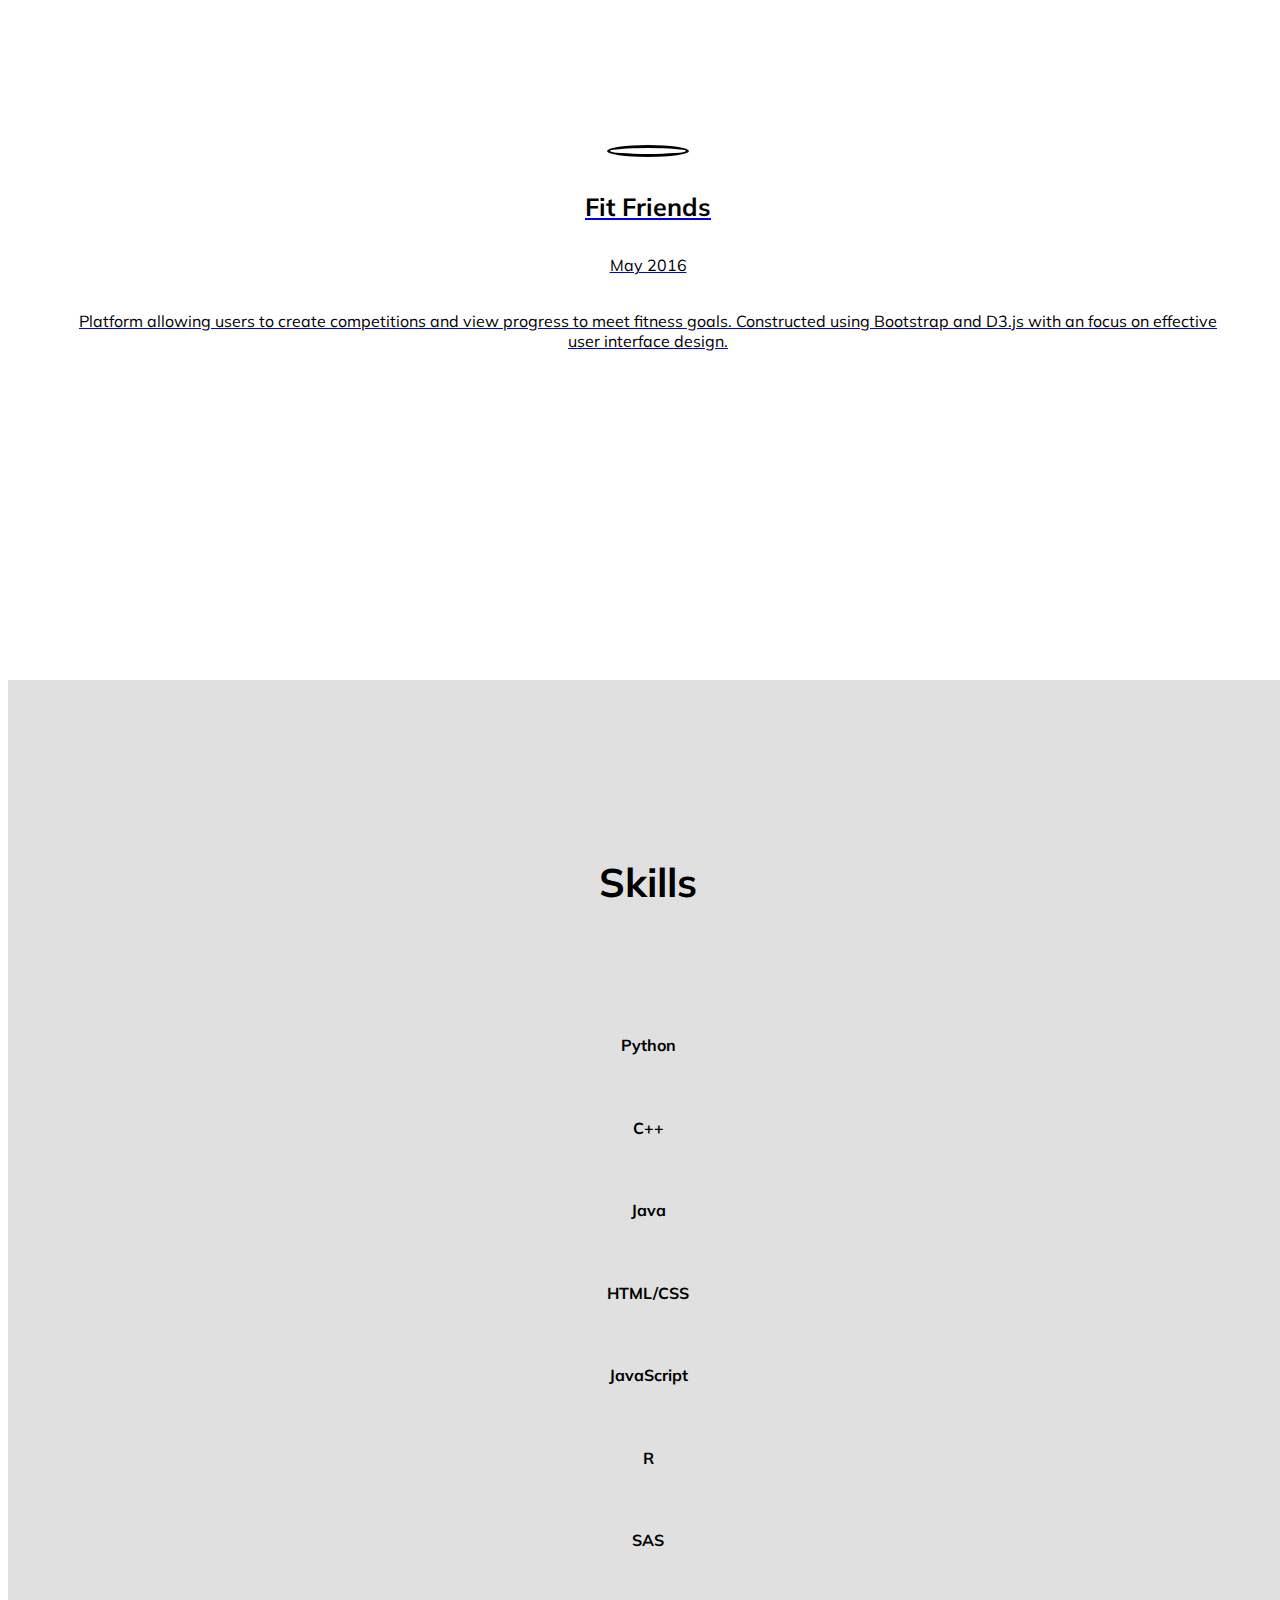
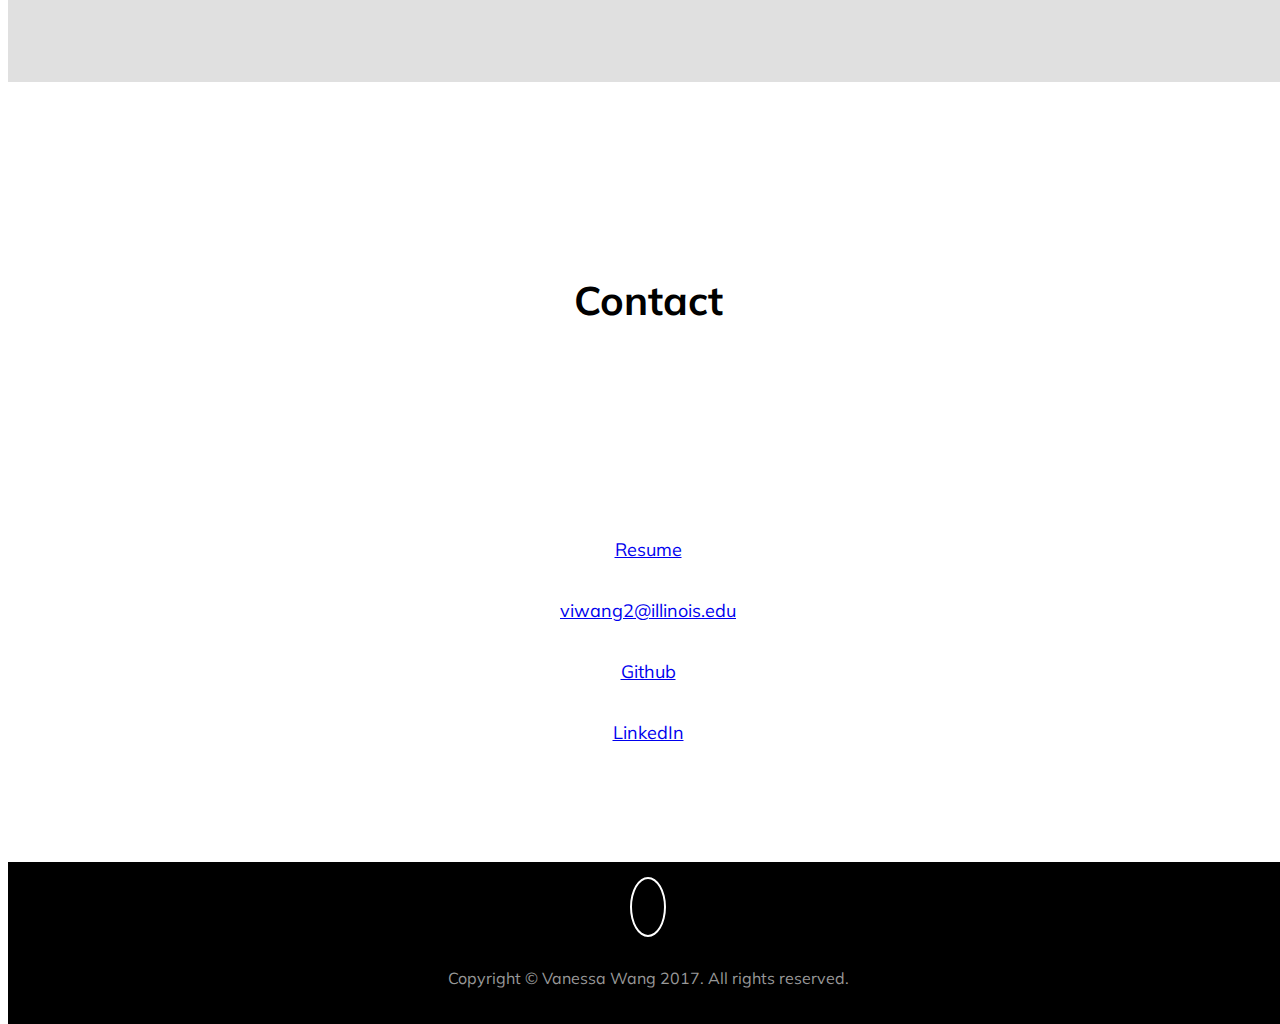
==== commit 49346a62: "fixed linkedin link" ====
--- a/index.html
+++ b/index.html
@@ -5,15 +5,15 @@
 	<title>Vanessa Wang</title>
 
  	<!-- Bootstrap Core CSS -->
-    <link href="css/bootstrap.min.css" rel="stylesheet">
+    <link href="/css/bootstrap.min.css" rel="stylesheet">
 
     <!-- Custom CSS -->
-    <link href="css/style.css" rel="stylesheet">
+    <link href="/css/style.css" rel="stylesheet">
 
 	<!--fonts-->
-	<link href='http://fonts.googleapis.com/css?family=Muli' rel='stylesheet' type='text/css'>
-	<link href='http://fonts.googleapis.com/css?family=Oswald' rel='stylesheet' type='text/css'>
-    <link href="font-awesome/css/font-awesome.min.css" rel="stylesheet" type="text/css">
+	<link href='https://fonts.googleapis.com/css?family=Muli' rel='stylesheet' type='text/css'>
+	<link href='https://fonts.googleapis.com/css?family=Oswald' rel='stylesheet' type='text/css'>
+    <link href="/font-awesome/css/font-awesome.min.css" rel="stylesheet" type="text/css">
 
 </head>
 
@@ -52,7 +52,7 @@
 		</nav>
 	</div> -->
 
-	<nav class="navbar navbar-custom navbar-fixed-top" role="navigation">
+	<nav id="mainNav" class="navbar navbar-custom navbar-fixed-top" role="navigation">
 	  <div class="container">
 	    <div class="navbar-header">
 	      <button type="button" class="navbar-toggle" data-toggle="collapse" data-target="#myNavbar">
@@ -99,7 +99,7 @@
 				<div class="col-md-9">
 					<h2 class="section-heading">About Me</h2>
 					<p class="text-faded">Originally from the Bay Area in California, I currently attend the University of Illinois
-						at Urbana-Champaign, pursuing a Bachelor's degree in Computer Science and a minor in Statistics. As a student, I am exploring the many different areas of computing, trying a variety of courses and becoming involved with student organizations such as the Association for Computing Machinery and Women in Computer Science. I enjoy full-stack web development and am interested in gaining . What began with the creation of a personal website and a new version of an organization website, has led me to a position managing a university website with ASP.NET, as well as an UI/UX internship role at SynergySuite. This summer, I worked as a Software Engineering Intern on the Developer Platform Team at Visa.</p>
+						at Urbana-Champaign, pursuing a Bachelor's degree in Computer Science and a minor in Statistics. As a student, I am exploring the many different areas of computing, trying a variety of courses and becoming involved with student organizations such as the Association for Computing Machinery and Women in Computer Science. I enjoy full-stack web development and am interested in gaining experience in big data applications. What began with the creation of a personal website and a new version of an organization's website has led me to a position managing a university website with ASP.NET, as well as an UI/UX internship role at SynergySuite. This summer, I worked as a Software Engineering Intern on the Developer Platform Team at Visa.</p>
 				</div>
 			</div>
 		</div>
@@ -307,7 +307,7 @@
 							<i class="fa fa-linkedin-square fa-3x"></i>
 						</div>
 						<p>
-							<a href="www.linkedin.com/in/vanessawang2" target="_blank">LinkedIn</a>	
+							<a href="https://www.linkedin.com/in/vanessawang2" target="_blank">LinkedIn</a>	
 						</p>
 					</div>
 
@@ -331,22 +331,22 @@
 
 
     <!-- jQuery -->
-    <script src="js/jquery.js"></script>
+    <script src="/js/jquery.js"></script>
 
     <!-- Bootstrap Core JavaScript -->
-    <script src="js/bootstrap.min.js"></script>
+    <script src="/js/bootstrap.min.js"></script>
 
 
     <!-- Plugin JavaScript -->
-    <script src="http://cdnjs.cloudflare.com/ajax/libs/jquery-easing/1.3/jquery.easing.min.js"></script>
-    <script src="js/classie.js"></script>
-    <script src="js/cbpAnimatedHeader.js"></script>
+    <script src="https://cdnjs.cloudflare.com/ajax/libs/jquery-easing/1.3/jquery.easing.min.js"></script>
+    <script src="/js/classie.js"></script>
+    <script src="/js/cbpAnimatedHeader.js"></script>
 
     <!-- Contact Form JavaScript -->
-    <script src="js/jqBootstrapValidation.js"></script>
-    <script src="js/contact_me.js"></script>
+    <script src="/js/jqBootstrapValidation.js"></script>
+    <script src="/js/contact_me.js"></script>
 
     <!-- Custom Theme JavaScript -->
-    <script src="js/agency.js"></script>
+    <script src="/js/agency.js"></script>
 </body>
 </html>
--- a/css/style.css
+++ b/css/style.css
@@ -15,7 +15,7 @@
     height:100%;
     text-align: center;
     color: #fff;
-    background:url(../images/mountain.jpg);
+    background:url(../images/sf2.jpg);
     background-position: center;
     -webkit-background-size: cover;
     -moz-background-size: cover;
@@ -50,7 +50,7 @@
     margin-bottom: 50px;
     font-size: 40px;
     font-weight: 300;
-    color: rgba(255,255,255,.7);
+    color: rgba(255,255,255,1);
 }
 
 header .header-content .header-content-inner a, .btn-circle{
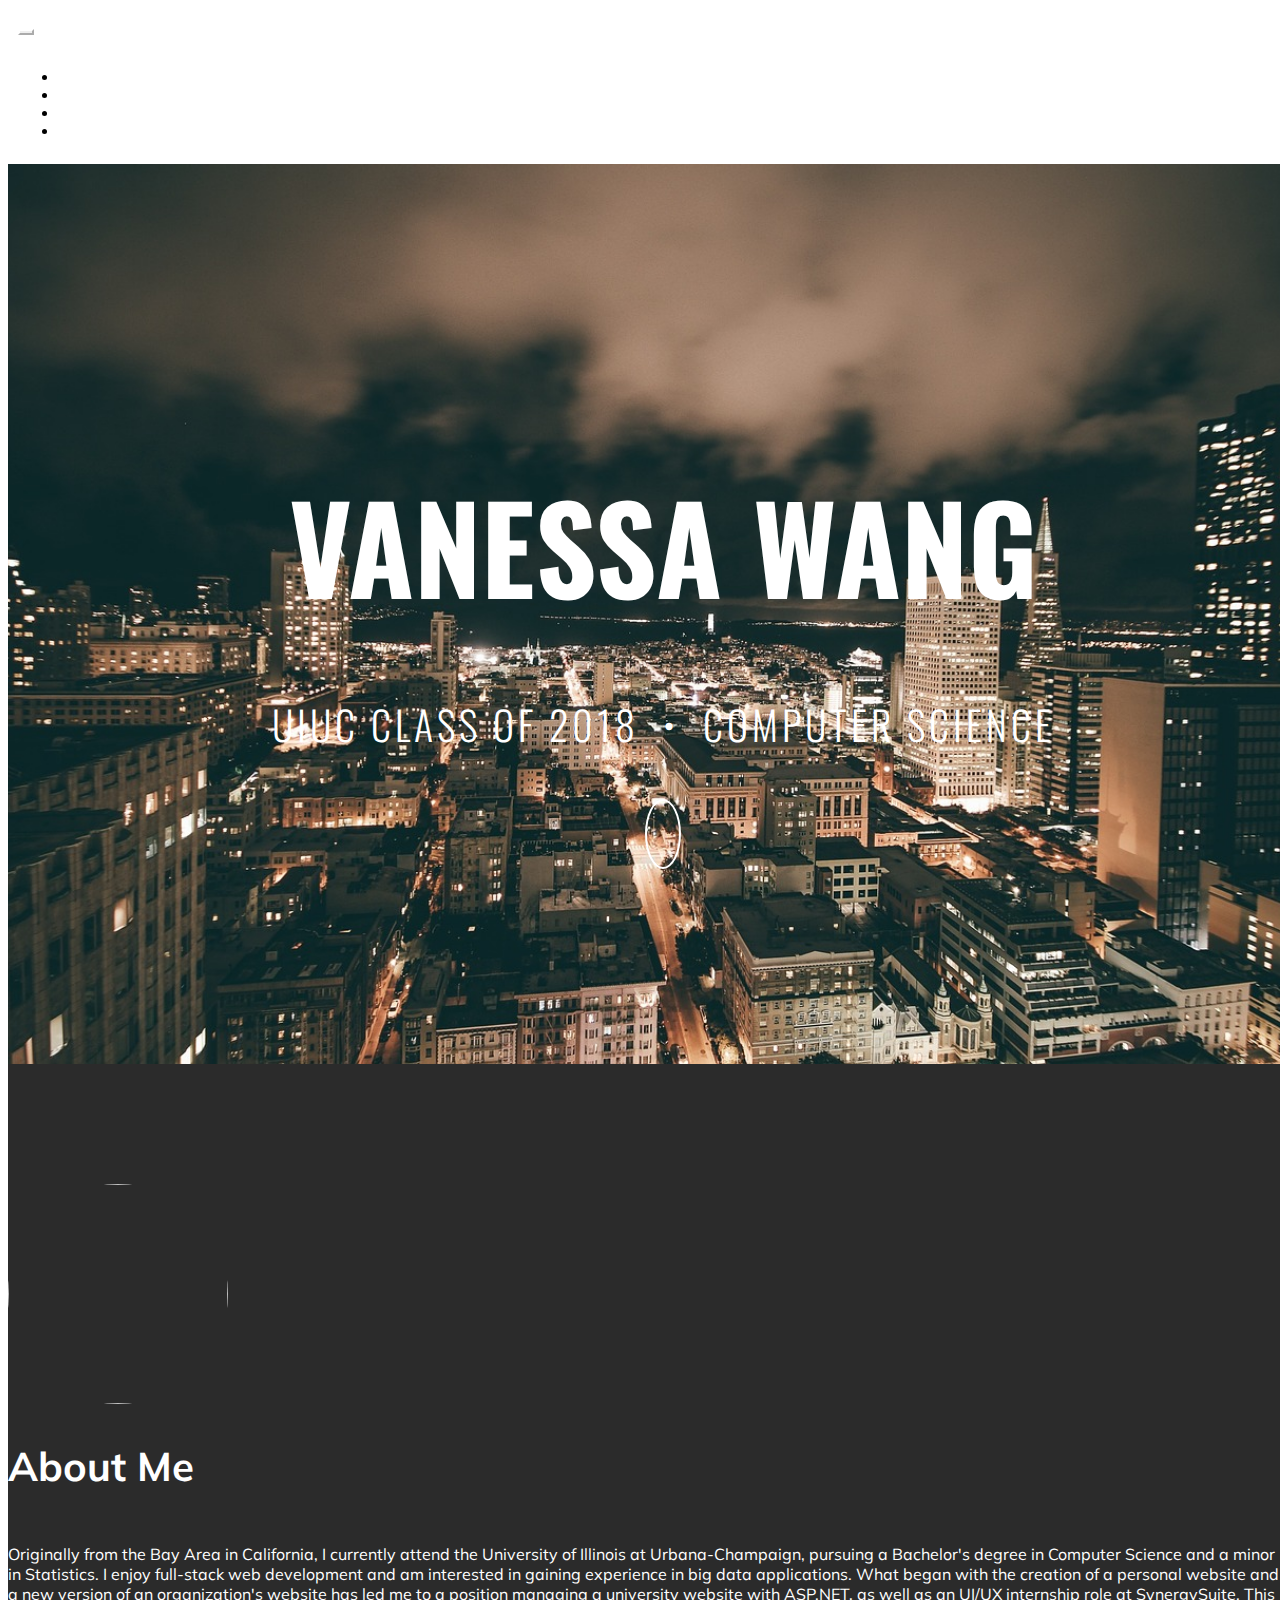
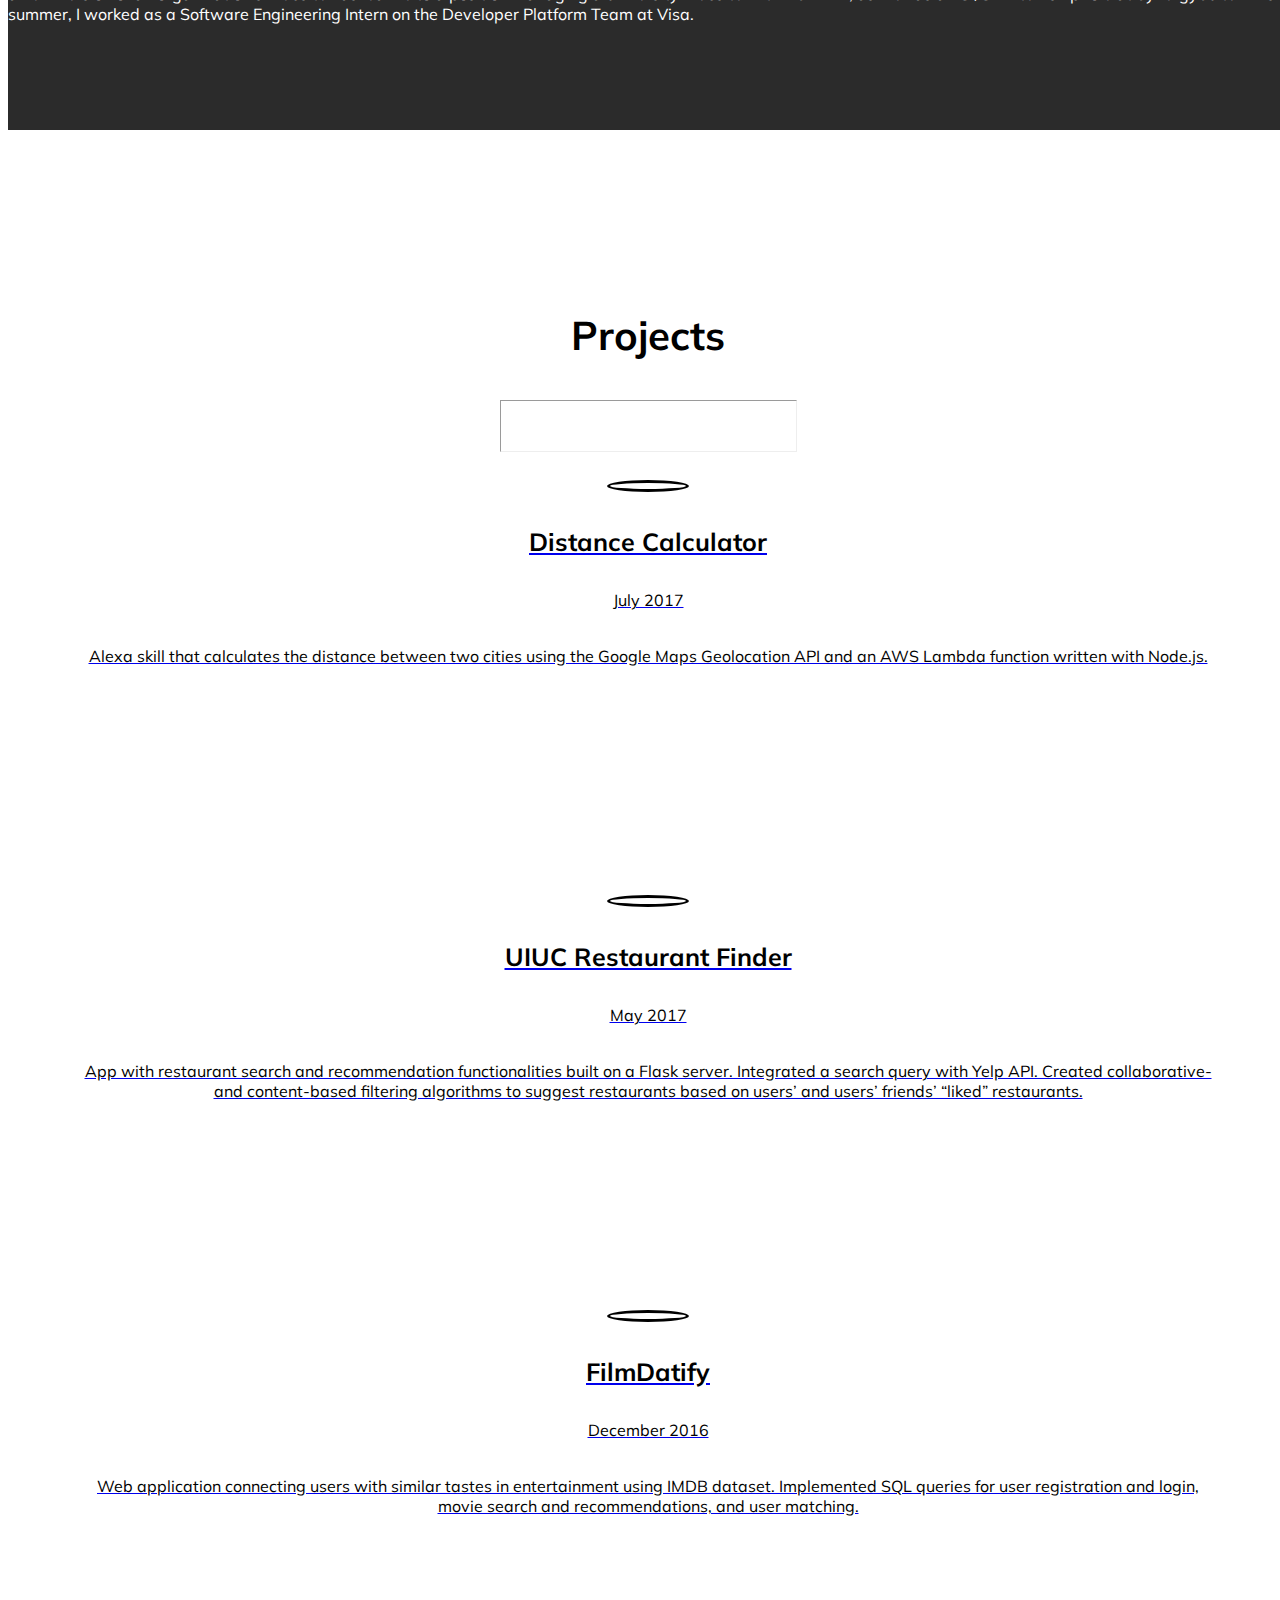
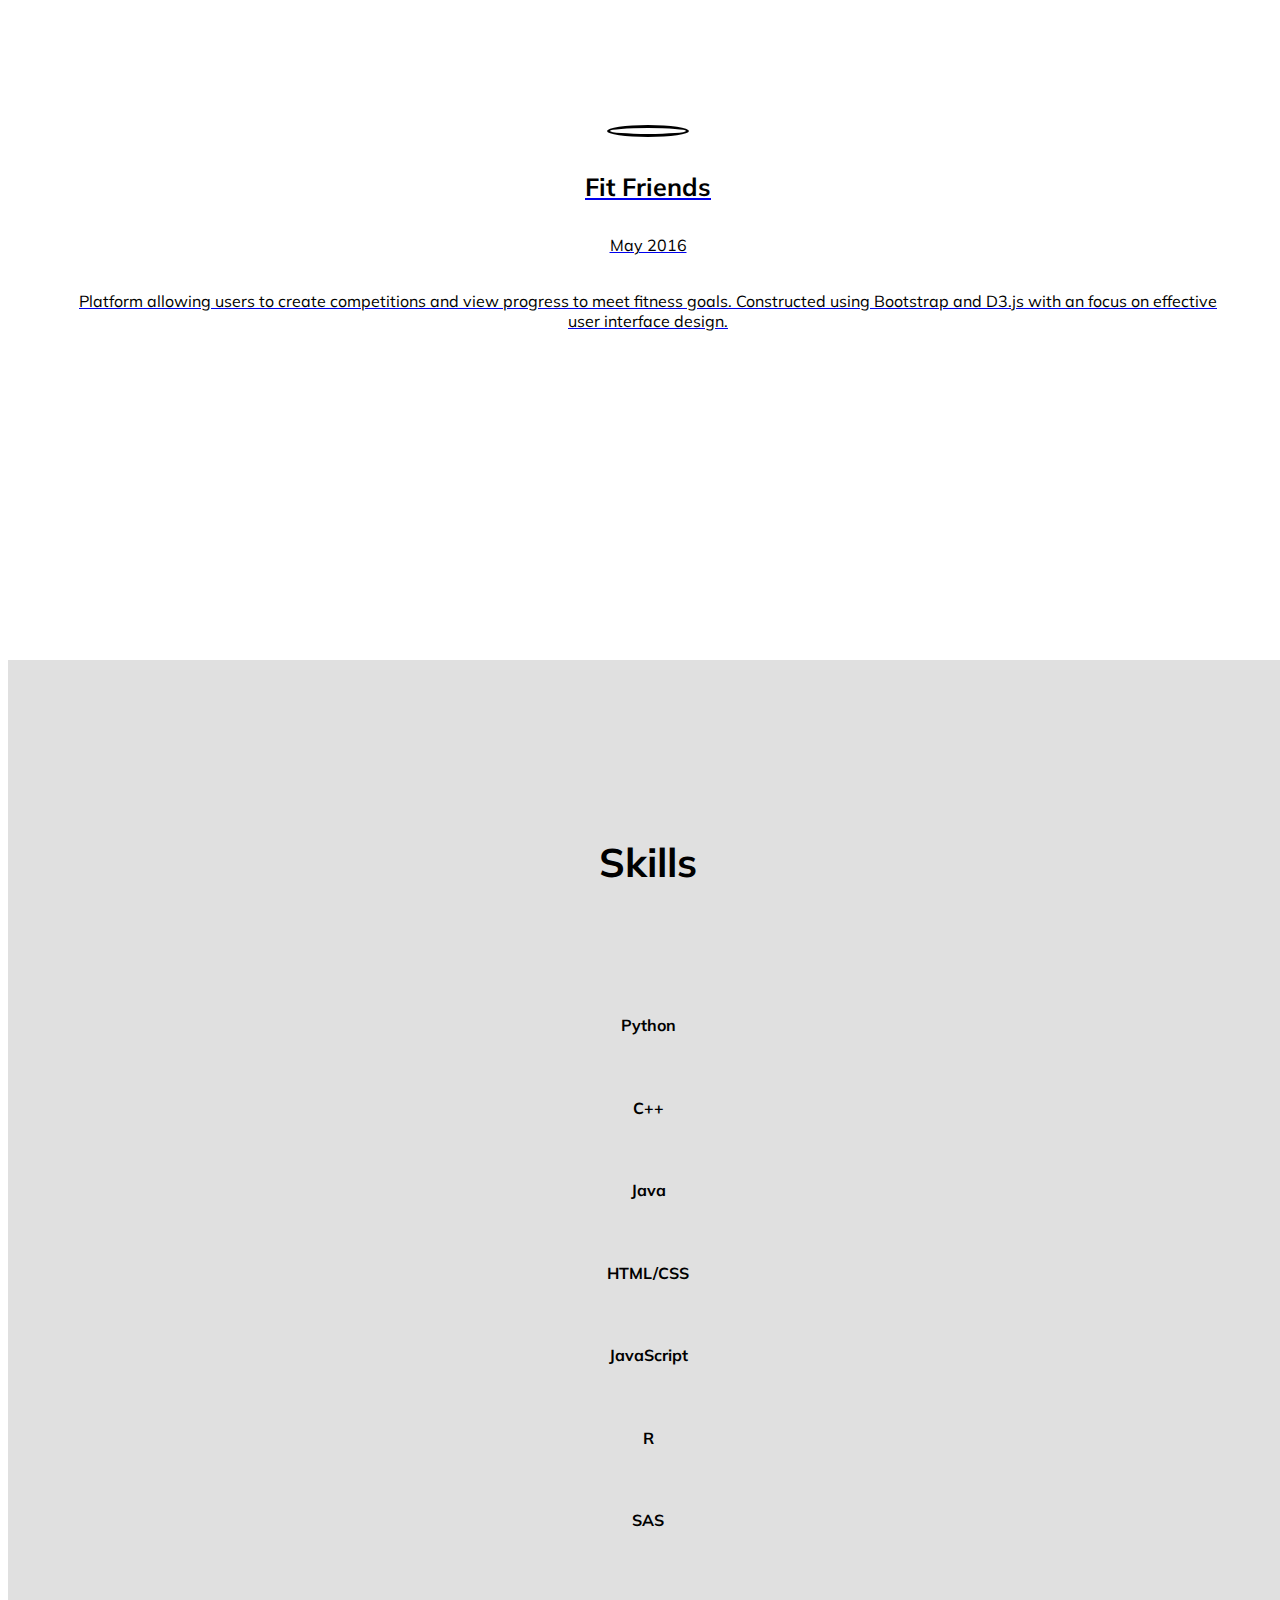
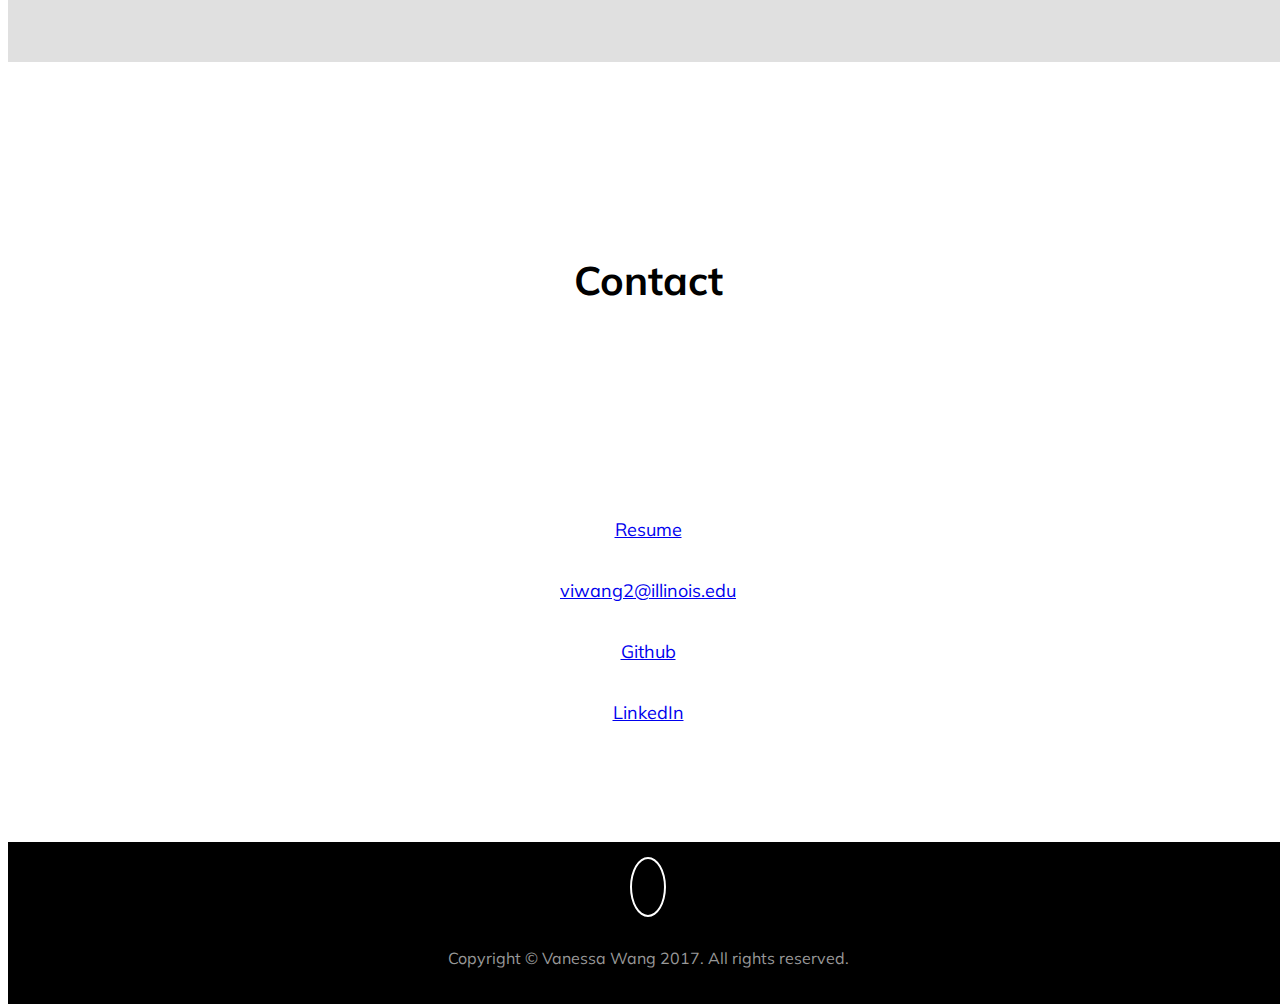
==== commit ba1a6372: "edited project desc" ====
--- a/index.html
+++ b/index.html
@@ -99,7 +99,7 @@
 				<div class="col-md-9">
 					<h2 class="section-heading">About Me</h2>
 					<p class="text-faded">Originally from the Bay Area in California, I currently attend the University of Illinois
-						at Urbana-Champaign, pursuing a Bachelor's degree in Computer Science and a minor in Statistics. As a student, I am exploring the many different areas of computing, trying a variety of courses and becoming involved with student organizations such as the Association for Computing Machinery and Women in Computer Science. I enjoy full-stack web development and am interested in gaining experience in big data applications. What began with the creation of a personal website and a new version of an organization's website has led me to a position managing a university website with ASP.NET, as well as an UI/UX internship role at SynergySuite. This summer, I worked as a Software Engineering Intern on the Developer Platform Team at Visa.</p>
+						at Urbana-Champaign, pursuing a Bachelor's degree in Computer Science and a minor in Statistics. I enjoy full-stack web development and am interested in gaining experience in big data applications. What began with the creation of a personal website and a new version of an organization's website has led me to a position managing a university website with ASP.NET, as well as an UI/UX internship role at SynergySuite. This summer, I worked as a Software Engineering Intern on the Developer Platform Team at Visa.</p>
 				</div>
 			</div>
 		</div>
@@ -122,7 +122,7 @@
 					<div>
 						<h4 class="project-heading">Distance Calculator</h4>
 						<p2>July 2017</p2>
-						<p>Alexa skill that calculates the distance between two cities using the Google Maps Geolocation API and a Lambda function written with Node.js.</p>
+						<p>Alexa skill that calculates the distance between two cities using the Google Maps Geolocation API and an AWS Lambda function written with Node.js.</p>
 					</div>
 				</div>
 				</a>
@@ -136,7 +136,7 @@
 					<div>
 						<h4 class="project-heading">UIUC Restaurant Finder</h4>
 						<p2>May 2017</p2>
-						<p>App with restaurant search and recommendation functionalities build on a Flask server. Integrated a search query with Yelp API. Created collaborative- and content-based filtering algorithms to suggest restaurants based on users’ and users’ friends’ “liked” restaurants.</p>
+						<p>App with restaurant search and recommendation functionalities built on a Flask server. Integrated a search query with Yelp API. Created collaborative- and content-based filtering algorithms to suggest restaurants based on users’ and users’ friends’ “liked” restaurants.</p>
 					</div>
 				</div>
 				</a>
